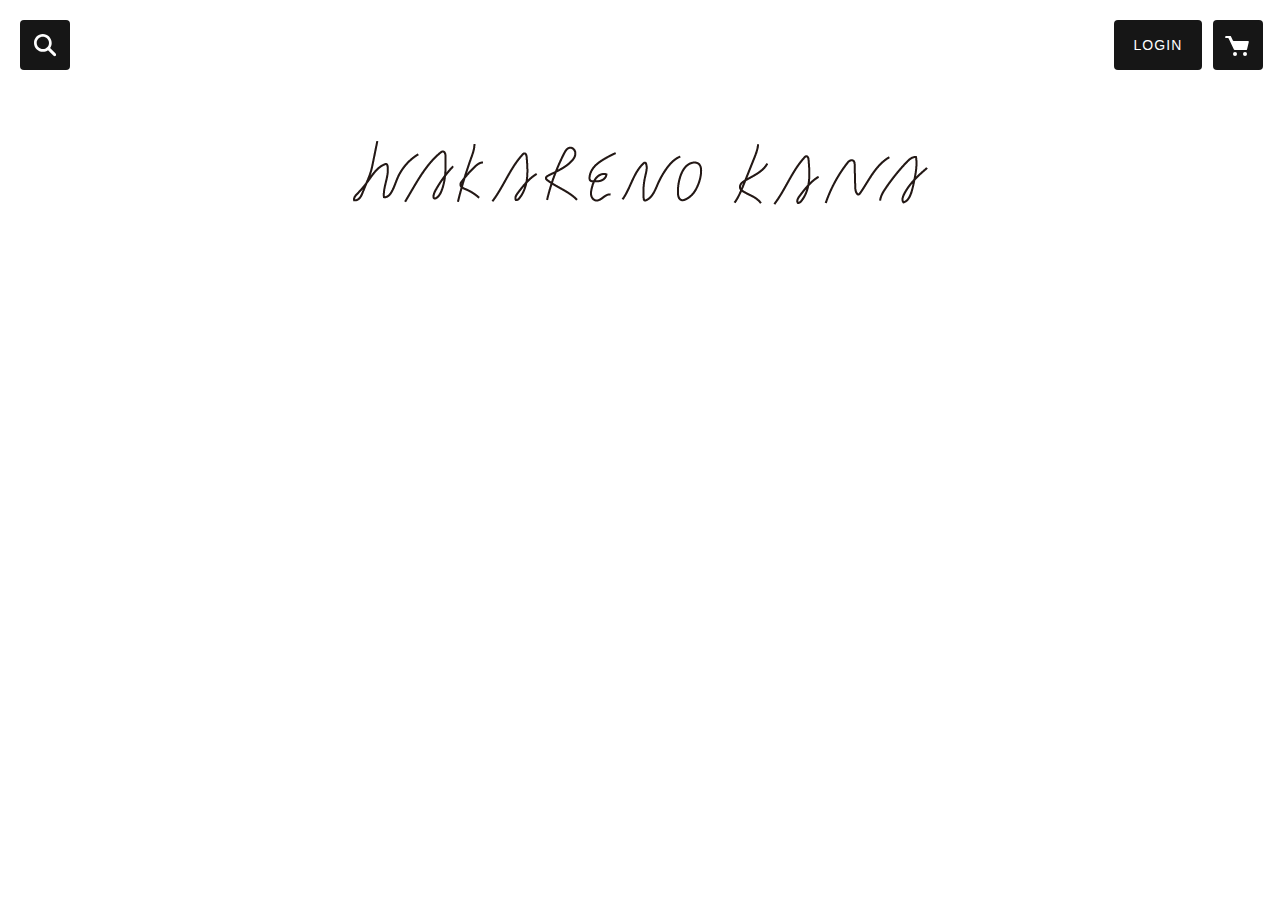
==== wakarenokana-shop.html @ c4c8223a "header和logo完成" ====
<!DOCTYPE html>
<html lang="en">

<head>
    <meta charset="UTF-8">
    <meta http-equiv="X-UA-Compatible" content="IE=edge">
    <meta name="viewport" content="width=device-width, initial-scale=1.0">
    <title>WAKARENO KANA ONLINE SHOP</title>
    <!-- 引入网页图标 -->
    <link rel="shortcut icon" href="favicon.ico" type="image/x-icon">
    <link rel="stylesheet" href="css/base.css">
    <link rel="stylesheet" href="css/shop.css">
</head>

<body>
    <header>
        <!-- <span class="search-btn">&#xe86e;</span> -->
        <button class="search-btn"></button>
        <button class="login-btn">
            <span class="login-btn-text">LOGIN</span>
        </button>
        <button class="cart-btn"></button>
    </header>
    <div class="logo w">
        <!-- 图标SEO优化 -->
        <h1>
            <a href="#">
                <img src="images/wakarenokana_logo.png" alt="wakarenokana">
            </a>
        </h1>
    </div>
    <nav>

    </nav>
    <div class="shangpin">
        <ul>
            <li></li>
        </ul>
    </div>
</body>

</html>
---- css/base.css ----
/* 把我们所有标签的内外边距清零 */
* {
    margin: 0;
    padding: 0;
    /* 统一设置为IE盒模型（也称为C3盒子模型）. width 和 height 属性包括内容，内边距和边框，但不包括外边距
    因此修改内边距和边框大小不会撑大盒子
    用标准盒模型，兼容性好一点
    */
    box-sizing: border-box;
}

/* em 和 i 斜体的文字不倾斜 */
em,
i {
    font-style: normal;
}

/* 去掉li 的小圆点 */
li {
    list-style: none;
}

img {
    /* border 0 照顾低版本浏览器 如果 图片外面包含了链接会有边框的问题 */
    border: 0;
    /* 取消图片底侧有空白缝隙的问题 */
    vertical-align: middle;
}

button {
    /* 当我们鼠标经过button 按钮的时候，鼠标变成小手 */
    cursor: pointer;
}

a {
    color: #666;
    text-decoration: none;
}

button,
input {
    /* "\5B8B\4F53" 就是宋体的意思 这样浏览器兼容性比较好 */
    font-family: 'Lato', 'Hiragino Kaku Gothic ProN', Meiryo, sans-serif;
    /* 默认有灰色边框，需要去掉 */
    border: 0;
    /* 消除input的边框 */
    outline: none;
    border: none;
}

body {
    /* CSS3 抗锯齿形 让文字显示的更加清晰 */
    -webkit-font-smoothing: antialiased;
    background-color: #fff;
    font: 10px/1 'Lato', 'Hiragino Kaku Gothic ProN', Meiryo, sans-serif;
    color: #666;
}

.hide,
.none {
    display: none;
}

/* 清除浮动 */
.clearfix:after {
    visibility: hidden;
    clear: both;
    display: block;
    content: ".";
    height: 0;
}

.clearfix {
    *zoom: 1;
}
---- css/shop.css ----
/* 引入iconfont字体 */
@font-face {
    font-family: 'iconfont';
    src: url('../fonts/iconfont.eot');
    src: url('../fonts/iconfont.eot?#iefix') format('embedded-opentype'),
        url('../fonts/iconfont.woff2') format('woff2'),
        url('../fonts/iconfont.woff') format('woff'),
        url('../fonts/iconfont.ttf') format('truetype'),
        url('../fonts/iconfont.svg#iconfont') format('svg');
}

/* 版心 */
.w {
    width: 940px;
    margin: 0 auto;
}

/* 左浮动 */
.fl {
    float: left;
}

/* 右浮动 */
.fr {
    float: right;
}

/* header头部部分
    用固定定位固定住 */
header {
    height: 50px;
}


.search-btn {
    /* 绝对/固定定位不能与浮动一起用，会使浮动失效 */
    /* float: left; */
    position: fixed;
    top: 20px;
    left: 20px;
    width: 50px;
    height: 50px;
    background: url("../images/svg/icon_search_white.svg") no-repeat center/26px #161616;
    border-radius: 4px;

    /* 引入iconfont字体的做法，但图标不一致.
    font-family: "iconfont" !important;
    font-weight: 900;
    text-align: center;
    background-color: #161616;
    font-size: 24px;
    color: #fff;
    -webkit-font-smoothing: antialiased;
    -moz-osx-font-smoothing: grayscale; */
}

.cart-btn {
    position: fixed;
    top: 20px;
    right: 17px;
    width: 50px;
    height: 50px;
    background: url("../images/svg/icon-cart.svg") no-repeat center/26px #161616;
    border-radius: 4px;
}

.login-btn {
    position: fixed;
    top: 20px;
    right: 78px;
    width: 88px;
    height: 50px;
    /* line-height: 50px; */
    background-color: #161616;
    border-radius: 4px;
}

.login-btn-text {
    letter-spacing: 0.08em;
    font-size: 14px;
    text-align: center;
    color: #fff;
}

/* logo部分 */
.logo {
    width: 575px;
    height: 64px;
}

.logo a {
    display: block;
    padding-top: 91px;
    text-align: center;
}
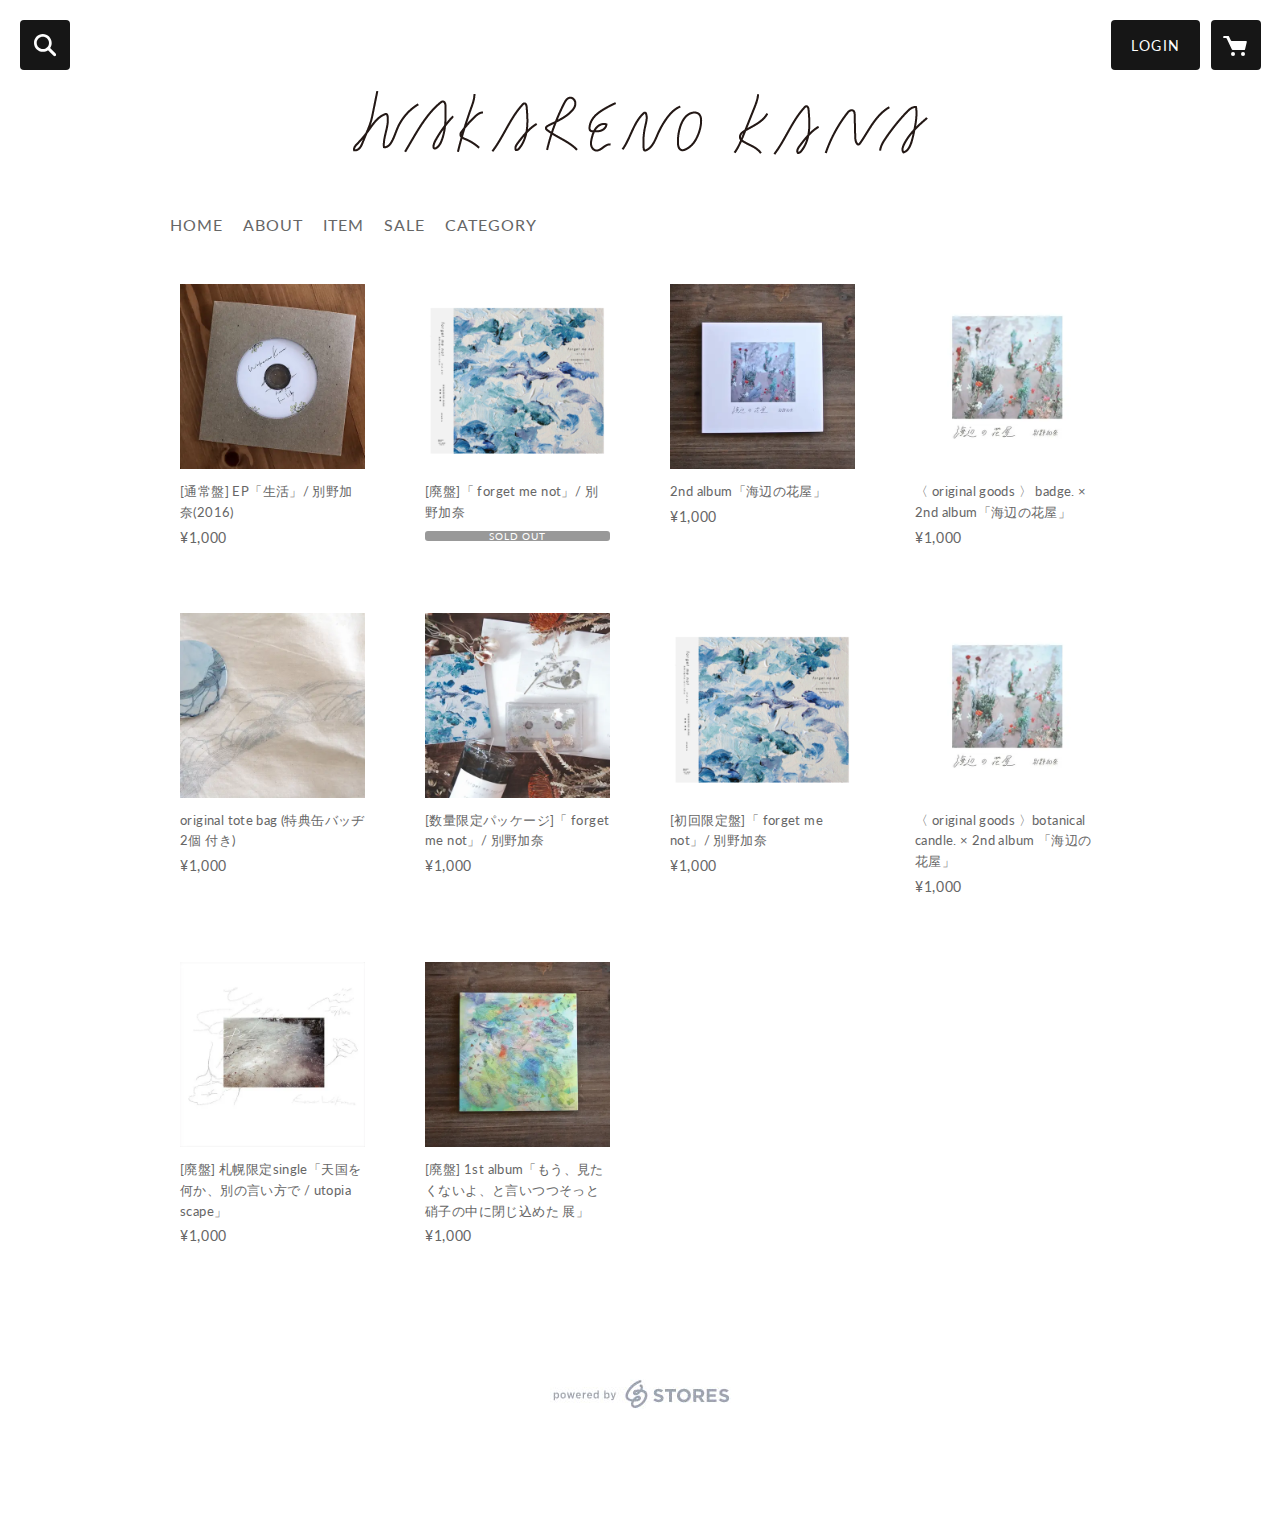
==== commit 7cd2aa21: "wakarenokana-shop页面基本完成，待完善" ====
--- a/wakarenokana-shop.html
+++ b/wakarenokana-shop.html
@@ -8,6 +8,8 @@
     <title>WAKARENO KANA ONLINE SHOP</title>
     <!-- 引入网页图标 -->
     <link rel="shortcut icon" href="favicon.ico" type="image/x-icon">
+    <!-- lato字体 -->
+    <link href="https://fonts.googleapis.com/css?family=Lato:400,700" rel="stylesheet" type="text/css">
     <link rel="stylesheet" href="css/base.css">
     <link rel="stylesheet" href="css/shop.css">
 </head>
@@ -21,6 +23,7 @@
         </button>
         <button class="cart-btn"></button>
     </header>
+
     <div class="logo w">
         <!-- 图标SEO优化 -->
         <h1>
@@ -29,14 +32,120 @@
             </a>
         </h1>
     </div>
-    <nav>
 
-    </nav>
-    <div class="shangpin">
+    <div class="nav w">
         <ul>
-            <li></li>
+            <li><a href="#">HOME</a></li>
+            <li><a href="#">ABOUT</a></li>
+            <li><a href="#">ITEM</a></li>
+            <li><a href="#">SALE</a></li>
+            <li><a href="#">CATEGORY</a></li>
         </ul>
     </div>
+    <div class="shangpin">
+        <div class="w">
+            <ul class="clearfix">
+                <li>
+                    <a href="#">
+                        <img src="images/cd/Seikatsu.jpg" alt="" class="cd-image">
+                        <p class="cd-name">[通常盤] EP「生活」/ 別野加奈(2016)</p>
+                        <p class="item-price">
+                            <span class="item-price-number">¥1,000</span>
+                        </p>
+                    </a>
+                </li>
+                <li>
+                    <a href="#">
+                        <img src="images/cd/forget-me-not.jpg" alt="" class="cd-image">
+                        <p class="cd-name">[廃盤]「 forget me not」/ 別野加奈</p>
+                        <!-- <p class="item-price">
+                            <span class="item-price-number">¥1,000</span>
+                        </p> -->
+                        <!-- <span class="item-price-number">¥1,000</span> -->
+                        <div class="sold-out">SOLD OUT</div>
+                    </a>
+                </li>
+                <li>
+                    <a href="#">
+                        <img src="images/cd/hanaheya.jpg" alt="" class="cd-image">
+                        <p class="cd-name">2nd album「海辺の花屋」</p>
+                        <p class="item-price">
+                            <span class="item-price-number">¥1,000</span>
+                        </p>
+                    </a>
+                </li>
+                <li>
+                    <a href="#">
+                        <img src="images/cd/badge-and -hanaheya.jpg" alt="" class=" cd-image">
+                        <p class="cd-name">〈 original goods 〉 badge. × 2nd album「海辺の花屋」</p>
+                        <p class="item-price">
+                            <span class="item-price-number">¥1,000</span>
+                        </p>
+                    </a>
+                </li>
+                <li>
+                    <a href="#">
+                        <img src="images/cd/tote bag .jpg" alt="" class="cd-image">
+                        <p class="cd-name">original tote bag (特典缶バッヂ2個 付き)</p>
+                        <p class="item-price">
+                            <span class="item-price-number">¥1,000</span>
+                        </p>
+                    </a>
+                </li>
+                <li>
+                    <a href="#">
+                        <img src="images/cd/forget me not.jpg" alt="" class="cd-image">
+                        <p class="cd-name">[数量限定パッケージ]「 forget me not」/ 別野加奈</p>
+                        <p class="item-price">
+                            <span class="item-price-number">¥1,000</span>
+                        </p>
+                    </a>
+                </li>
+                <li>
+                    <a href="#">
+                        <img src="images/cd/forget-me-not.jpg" alt="" class="cd-image">
+                        <p class="cd-name">[初回限定盤]「 forget me not」/ 別野加奈</p>
+                        <p class="item-price">
+                            <span class="item-price-number">¥1,000</span>
+                        </p>
+                    </a>
+                </li>
+                <li>
+                    <a href="#">
+                        <img src="images/cd/badge-and -hanaheya.jpg" alt="" class="cd-image">
+                        <p class="cd-name">〈 original goods 〉botanical candle. × 2nd album 「海辺の花屋」</p>
+                        <p class="item-price">
+                            <span class="item-price-number">¥1,000</span>
+                        </p>
+                    </a>
+                </li>
+                <li>
+                    <a href="#">
+                        <img src="images/cd/utopia scape.jpg" alt="" class="cd-image">
+                        <p class="cd-name">[廃盤] 札幌限定single「天国を何か、別の言い方で / utopia scape」</p>
+                        <p class="item-price">
+                            <span class="item-price-number">¥1,000</span>
+                        </p>
+                    </a>
+                </li>
+                <li>
+                    <a href="#">
+                        <img src="images/cd/1st album.jpg" alt="" class="cd-image">
+                        <p class="cd-name">[廃盤] 1st album「もう、見たくないよ、と言いつつそっと硝子の中に閉じ込めた 展」</p>
+                        <p class="item-price">
+                            <span class="item-price-number">¥1,000</span>
+                        </p>
+                    </a>
+                </li>
+
+            </ul>
+        </div>
+    </div>
+    <footer class="copyright">
+        <div class="w">
+            <img src="images/copyright.jpg" alt="">
+        </div>
+    </footer>
 </body>
 
 </html>--- a/css/shop.css
+++ b/css/shop.css
@@ -28,7 +28,7 @@
 /* header头部部分
     用固定定位固定住 */
 header {
-    height: 50px;
+    /* height: 50px; */
 }
 
 
@@ -57,7 +57,7 @@
 .cart-btn {
     position: fixed;
     top: 20px;
-    right: 17px;
+    right: 19px;
     width: 50px;
     height: 50px;
     background: url("../images/svg/icon-cart.svg") no-repeat center/26px #161616;
@@ -67,8 +67,8 @@
 .login-btn {
     position: fixed;
     top: 20px;
-    right: 78px;
-    width: 88px;
+    right: 80px;
+    width: 89px;
     height: 50px;
     /* line-height: 50px; */
     background-color: #161616;
@@ -85,11 +85,85 @@
 /* logo部分 */
 .logo {
     width: 575px;
-    height: 64px;
+    padding-top: 91px;
 }
 
 .logo a {
     display: block;
-    padding-top: 91px;
+    width: 575px;
+    height: 64px;
+    text-align: center;
+}
+
+.nav {
+    /* width: 100%; */
+    height: 29px;
+    margin-top: 60px;
+    margin-bottom: 40px;
+}
+
+.nav ul li {
+    /* 记得要在后面清除浮动，不然会影响后面的标准流 */
+    float: left;
+    margin-right: 20px;
+}
+
+.nav ul li a {
+    font-size: 16px;
+    line-height: 1.2em;
+    letter-spacing: 1px;
+    color: #666;
+}
+
+.shangpin {
+    margin-left: 20px;
+}
+
+.shangpin ul li {
+    /* overflow: hidden; */
+    float: left;
+    margin-right: 60px;
+    padding-bottom: 68px;
+    width: 185px;
+}
+
+.shangpin ul li:nth-child(4n) {
+    margin-right: 0;
+}
+
+.cd-image {
+    width: 185px;
+    height: 185px;
+}
+
+.cd-name {
+    padding: 12px 0 8px 0;
+    font-size: 13px;
+    line-height: 1.6em;
+    letter-spacing: 0.03em;
+}
+
+.item-price-number {
+    font-size: 14px;
+    letter-spacing: 0.05em;
+}
+
+.sold-out {
+    /* 在这里定义高度，会出现高度塌陷问题 */
+    /* height: 20px; */
+    /* padding: 0 7px; */
+    /* margin: 8px 4px 0 0; */
+    text-align: center;
+    border-radius: 3px;
+    background-color: #999;
+    color: #fff;
+    letter-spacing: 0.08em;
+    font-size: 10px;
+    /* line-height: 20px; */
+}
+
+.copyright {
+    margin-top: 60px;
+    margin-bottom: 130px;
     text-align: center;
 }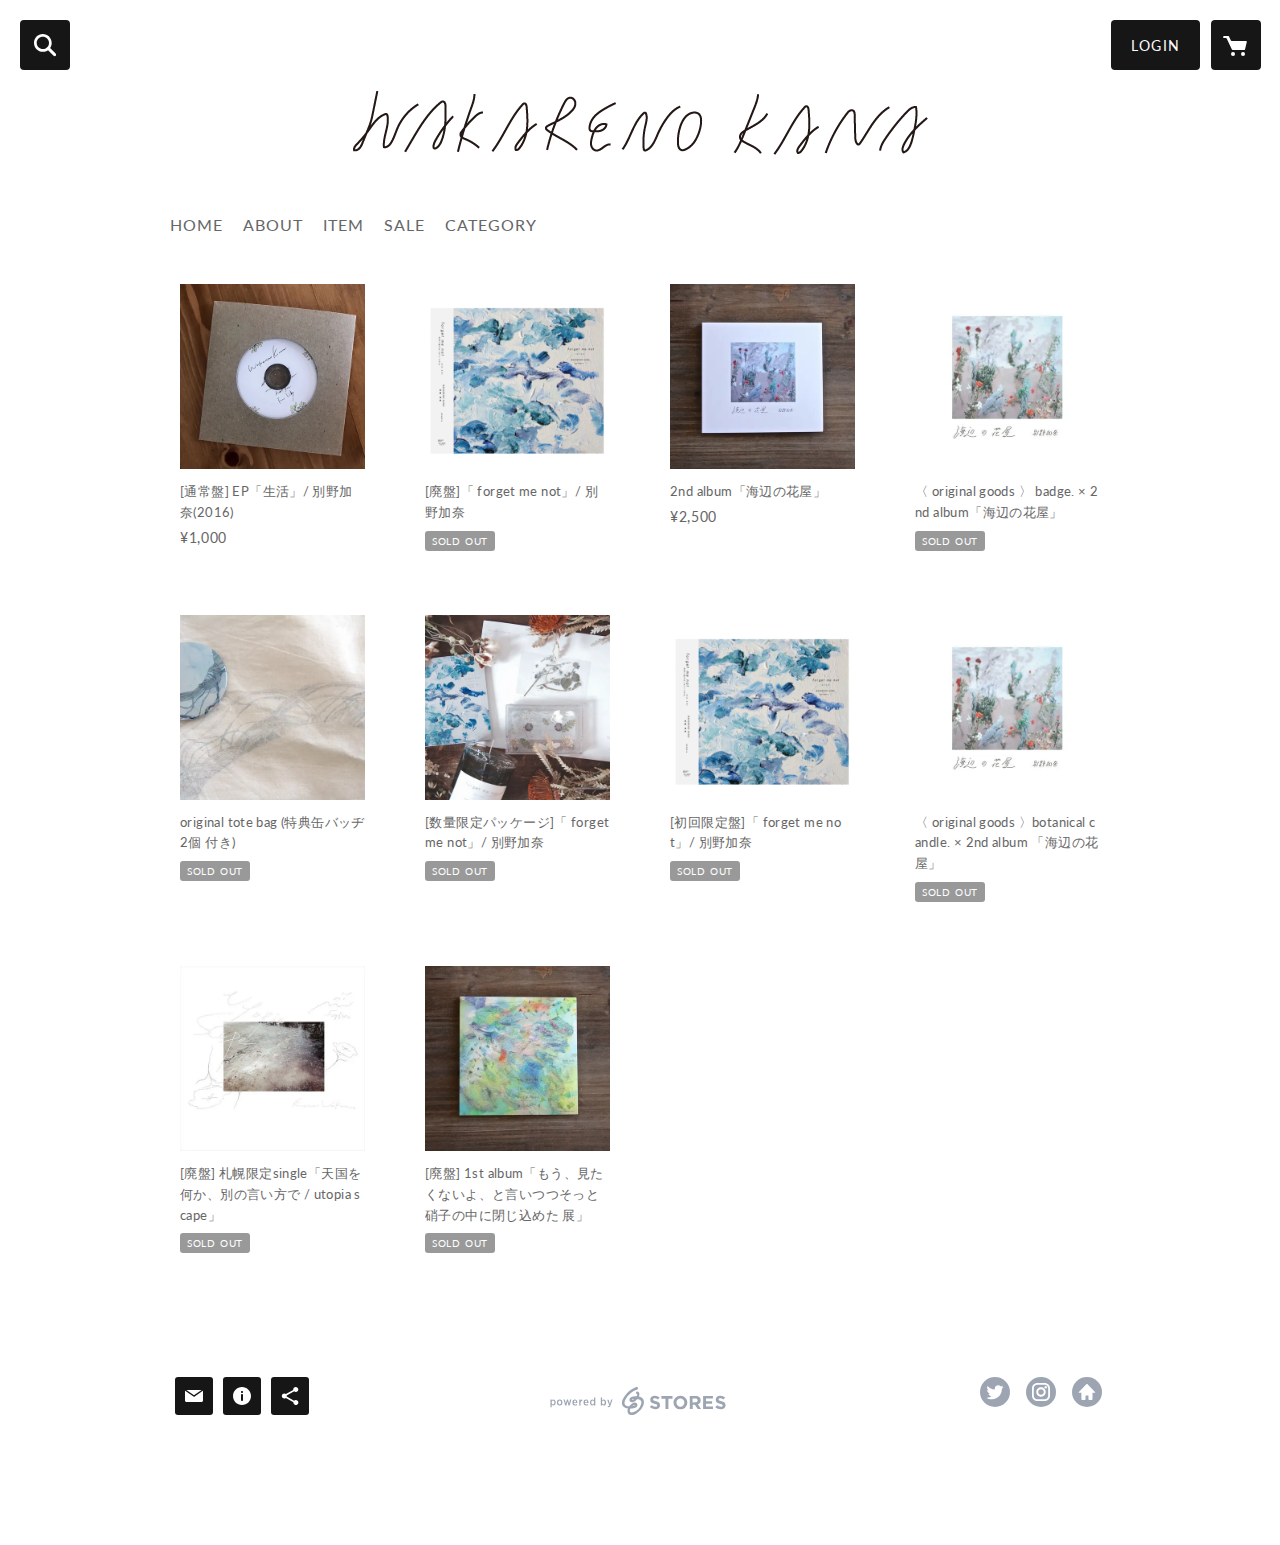
==== commit 8113b3b7: "wakarenokana-shop页面制作完成" ====
--- a/wakarenokana-shop.html
+++ b/wakarenokana-shop.html
@@ -62,7 +62,9 @@
                             <span class="item-price-number">¥1,000</span>
                         </p> -->
                         <!-- <span class="item-price-number">¥1,000</span> -->
-                        <div class="sold-out">SOLD OUT</div>
+                        <div class="sold-out">
+                            <p>SOLD OUT</p>
+                        </div>
                     </a>
                 </li>
                 <li>
@@ -70,7 +72,7 @@
                         <img src="images/cd/hanaheya.jpg" alt="" class="cd-image">
                         <p class="cd-name">2nd album「海辺の花屋」</p>
                         <p class="item-price">
-                            <span class="item-price-number">¥1,000</span>
+                            <span class="item-price-number">¥2,500</span>
                         </p>
                     </a>
                 </li>
@@ -78,72 +80,130 @@
                     <a href="#">
                         <img src="images/cd/badge-and -hanaheya.jpg" alt="" class=" cd-image">
                         <p class="cd-name">〈 original goods 〉 badge. × 2nd album「海辺の花屋」</p>
-                        <p class="item-price">
-                            <span class="item-price-number">¥1,000</span>
-                        </p>
+                        <!-- <p class="item-price">
+                            <span class="item-price-number">¥1,000</span>
+                        </p> -->
+                        <div class="sold-out">
+                            <p>SOLD OUT</p>
+                        </div>
                     </a>
                 </li>
                 <li>
                     <a href="#">
                         <img src="images/cd/tote bag .jpg" alt="" class="cd-image">
                         <p class="cd-name">original tote bag (特典缶バッヂ2個 付き)</p>
-                        <p class="item-price">
-                            <span class="item-price-number">¥1,000</span>
-                        </p>
+                        <!-- <p class="item-price">
+                            <span class="item-price-number">¥1,000</span>
+                        </p> -->
+                        <div class="sold-out">
+                            <p>SOLD OUT</p>
+                        </div>
                     </a>
                 </li>
                 <li>
                     <a href="#">
                         <img src="images/cd/forget me not.jpg" alt="" class="cd-image">
                         <p class="cd-name">[数量限定パッケージ]「 forget me not」/ 別野加奈</p>
-                        <p class="item-price">
-                            <span class="item-price-number">¥1,000</span>
-                        </p>
+                        <!-- <p class="item-price">
+                            <span class="item-price-number">¥1,000</span>
+                        </p> -->
+                        <div class="sold-out">
+                            <p>SOLD OUT</p>
+                        </div>
                     </a>
                 </li>
                 <li>
                     <a href="#">
                         <img src="images/cd/forget-me-not.jpg" alt="" class="cd-image">
                         <p class="cd-name">[初回限定盤]「 forget me not」/ 別野加奈</p>
-                        <p class="item-price">
-                            <span class="item-price-number">¥1,000</span>
-                        </p>
+                        <!-- <p class="item-price">
+                            <span class="item-price-number">¥1,000</span>
+                        </p> -->
+                        <div class="sold-out">
+                            <p>SOLD OUT</p>
+                        </div>
                     </a>
                 </li>
                 <li>
                     <a href="#">
                         <img src="images/cd/badge-and -hanaheya.jpg" alt="" class="cd-image">
                         <p class="cd-name">〈 original goods 〉botanical candle. × 2nd album 「海辺の花屋」</p>
-                        <p class="item-price">
-                            <span class="item-price-number">¥1,000</span>
-                        </p>
+                        <!-- <p class="item-price">
+                            <span class="item-price-number">¥1,000</span>
+                        </p> -->
+                        <div class="sold-out">
+                            <p>SOLD OUT</p>
+                        </div>
                     </a>
                 </li>
                 <li>
                     <a href="#">
                         <img src="images/cd/utopia scape.jpg" alt="" class="cd-image">
                         <p class="cd-name">[廃盤] 札幌限定single「天国を何か、別の言い方で / utopia scape」</p>
-                        <p class="item-price">
-                            <span class="item-price-number">¥1,000</span>
-                        </p>
+                        <!-- <p class="item-price">
+                            <span class="item-price-number">¥1,000</span>
+                        </p> -->
+                        <div class="sold-out">
+                            <p>SOLD OUT</p>
+                        </div>
                     </a>
                 </li>
                 <li>
                     <a href="#">
                         <img src="images/cd/1st album.jpg" alt="" class="cd-image">
                         <p class="cd-name">[廃盤] 1st album「もう、見たくないよ、と言いつつそっと硝子の中に閉じ込めた 展」</p>
-                        <p class="item-price">
-                            <span class="item-price-number">¥1,000</span>
-                        </p>
+                        <!-- <p class="item-price">
+                            <span class="item-price-number">¥1,000</span>
+                        </p> -->
+                        <div class="sold-out">
+                            <p>SOLD OUT</p>
+                        </div>
                     </a>
                 </li>
 
             </ul>
         </div>
     </div>
-    <footer class="copyright">
-        <div class="w">
-            <img src="images/copyright.jpg" alt="">
+    <!-- 这里用版心盒子包裹底部盒子，居中 -->
+    <footer class="w">
+        <div class="copyright">
+            <div class="more-info">
+                <ul>
+                    <li>
+                        <a href="#" class="footer-email"></a>
+                    </li>
+                    <li>
+                        <a href="#" class="footer-info"></a>
+                    </li>
+                    <li>
+                        <a href="#" class="footer-sns"></a>
+                    </li>
+                    <li>
+                        <a href="#" class="footer-home"></a>
+                    </li>
+                    <li>
+                        <a href="#" class="footer-ins"></a>
+                    </li>
+                    <li>
+                        <a href="#" class="footer-twitter"></a>
+                    </li>
+                </ul>
+            </div>
+            <a href="#" class="footer_copyright-link"></a>
+            <div class="home">
+                <ul>
+                    <!-- <li>
+                        <a href="#" class="footer-twitter"></a>
+                    </li>
+                    <li>
+                        <a href="#" class="footer-ins"></a>
+                    </li>
+                    <li>
+                        <a href="#" class="footer-home"></a>
+                    </li> -->
+                </ul>
+            </div>
+            <!-- <img src="images/copyright.jpg" alt=""> -->
         </div>
     </footer>
 </body>
--- a/css/shop.css
+++ b/css/shop.css
@@ -25,13 +25,7 @@
     float: right;
 }
 
-/* header头部部分
-    用固定定位固定住 */
-header {
-    /* height: 50px; */
-}
-
-
+/* header部分 */
 .search-btn {
     /* 绝对/固定定位不能与浮动一起用，会使浮动失效 */
     /* float: left; */
@@ -42,16 +36,6 @@
     height: 50px;
     background: url("../images/svg/icon_search_white.svg") no-repeat center/26px #161616;
     border-radius: 4px;
-
-    /* 引入iconfont字体的做法，但图标不一致.
-    font-family: "iconfont" !important;
-    font-weight: 900;
-    text-align: center;
-    background-color: #161616;
-    font-size: 24px;
-    color: #fff;
-    -webkit-font-smoothing: antialiased;
-    -moz-osx-font-smoothing: grayscale; */
 }
 
 .cart-btn {
@@ -76,15 +60,17 @@
 }
 
 .login-btn-text {
-    letter-spacing: 0.08em;
     font-size: 14px;
     text-align: center;
+    /* line-height: 50px; */
+    letter-spacing: 0.08em;
     color: #fff;
 }
 
 /* logo部分 */
 .logo {
     width: 575px;
+
     padding-top: 91px;
 }
 
@@ -96,14 +82,15 @@
 }
 
 .nav {
-    /* width: 100%; */
     height: 29px;
+    /* 这里不能设置margin-right，因为浮动的子元素也设置了，会出现高度塌陷问题 */
+    /* margin: 60px 0 40px 0; */
     margin-top: 60px;
     margin-bottom: 40px;
 }
 
 .nav ul li {
-    /* 记得要在后面清除浮动，不然会影响后面的标准流 */
+    /* 记得要在父元素后面清除浮动，不然会影响后面的标准流 */
     float: left;
     margin-right: 20px;
 }
@@ -120,15 +107,19 @@
 }
 
 .shangpin ul li {
-    /* overflow: hidden; */
+    overflow: hidden;
     float: left;
     margin-right: 60px;
-    padding-bottom: 68px;
+    margin-bottom: 64px;
     width: 185px;
 }
 
 .shangpin ul li:nth-child(4n) {
     margin-right: 0;
+}
+
+.shangpin ul li:nth-child(4n+1) {
+    clear: left;
 }
 
 .cd-image {
@@ -141,6 +132,8 @@
     font-size: 13px;
     line-height: 1.6em;
     letter-spacing: 0.03em;
+    /* 强制英文单词断行 */
+    word-break: break-all;
 }
 
 .item-price-number {
@@ -149,21 +142,104 @@
 }
 
 .sold-out {
-    /* 在这里定义高度，会出现高度塌陷问题 */
+    /* 浮动元素高度不一致会发生错位，可以为换行的第一个元素清除浮动 */
     /* height: 20px; */
-    /* padding: 0 7px; */
-    /* margin: 8px 4px 0 0; */
+    width: 70px;
+    border-radius: 3px;
+    background-color: #999;
+}
+
+.sold-out p {
+    font-size: 10px;
+    /* 设置行高大一点让文字撑开 */
+    line-height: 20px;
     text-align: center;
-    border-radius: 3px;
-    background-color: #999;
     color: #fff;
     letter-spacing: 0.08em;
-    font-size: 10px;
-    /* line-height: 20px; */
 }
 
 .copyright {
+    position: relative;
+    /* top: 0;
+    left: 0; */
     margin-top: 60px;
     margin-bottom: 130px;
-    text-align: center;
+    height: 38px;
+    /* text-align: center; */
+}
+
+.more-info ul li {
+    float: left;
+    margin: 0 5px;
+}
+
+.more-info ul li:nth-child(n+4) {
+    float: right;
+    margin: 0 8px;
+}
+
+.footer-email {
+    display: block;
+    width: 38px;
+    height: 38px;
+    background: url("../images/svg/icon-mail.svg") no-repeat center/18px #161616;
+    border-radius: 3px;
+}
+
+.footer-info {
+    display: block;
+    width: 38px;
+    height: 38px;
+    background: url("../images/svg/icon-info.svg") no-repeat center/18px #161616;
+    border-radius: 3px;
+}
+
+.footer-sns {
+    display: block;
+    width: 38px;
+    height: 38px;
+    background: url("../images/svg/icon-sns.svg") no-repeat center/18px #161616;
+    border-radius: 3px;
+}
+
+.footer_copyright-link {
+    /* 用定位使同一行的元素底部对齐 */
+    position: absolute;
+    top: 10px;
+    left: 380px;
+    display: inline-block;
+    overflow: hidden;
+    height: 28px;
+    width: 177px;
+    /* padding-top: 10px; */
+    background: url(../images/svg/icon-footer-logo.svg) no-repeat center;
+}
+
+
+.footer-twitter {
+    /* position: absolute;
+    top: 7px;
+    right: 185px; */
+    display: block;
+    width: 30px;
+    height: 30px;
+    line-height: 10px;
+    border-radius: 50%;
+    background: url(../images/svg/icon_twitter.svg) no-repeat center/18px #9ea5b2;
+}
+
+.footer-ins {
+    display: block;
+    width: 30px;
+    height: 30px;
+    border-radius: 50%;
+    background: url(../images/svg/icon_instagram.svg) no-repeat center/18px #9ea5b2;
+}
+
+.footer-home {
+    display: block;
+    width: 30px;
+    height: 30px;
+    border-radius: 50%;
+    background: url(../images/svg/icon_home.svg) no-repeat center/18px #9ea5b2;
 }